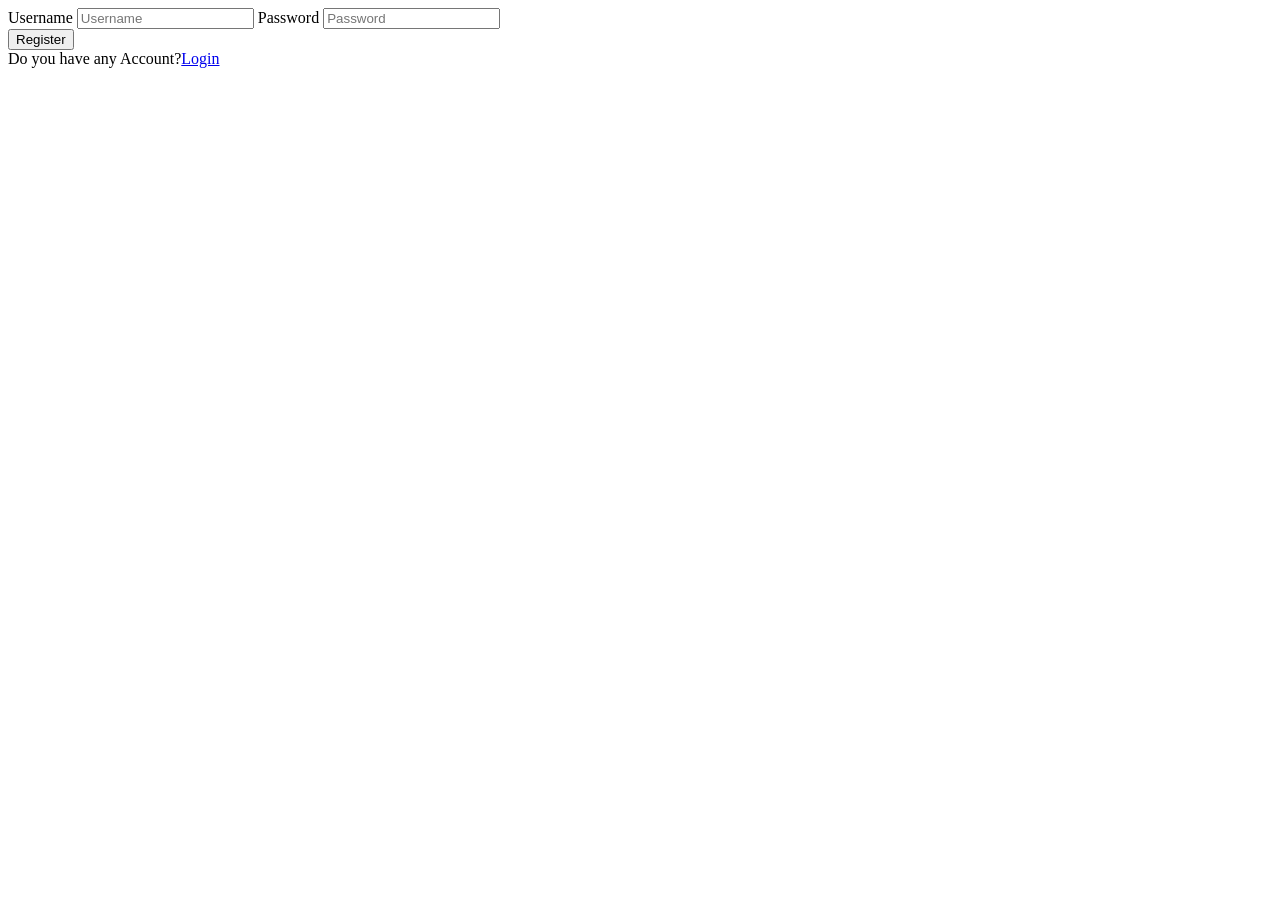
==== register.html @ 3194a1ca "Add files via upload" ====
<!DOCTYPE html>
<html lang="en">
<head>
  <meta charset="UTF-8">
  <meta name="viewport" content="width=device-width, initial-scale=1.0">
  <link rel="stylesheet" href="css/style.css">
  <title>Document</title>
</head>
<body>
  <form>
    <div class="detail">
    <label for="">Username</label>
    <input id="username" type="text" placeholder="Username">
    <label for="">Password</label>
    <input id="password" type="password" placeholder="Password">
    </div>
    <button id="registerBtn
    ">Register</button>
    <div class="register"><span>Do you have any Account?</span><a href="index.html">Login</div>
    </form>
  <script src="js/register.js"></script>
</body>
</html>
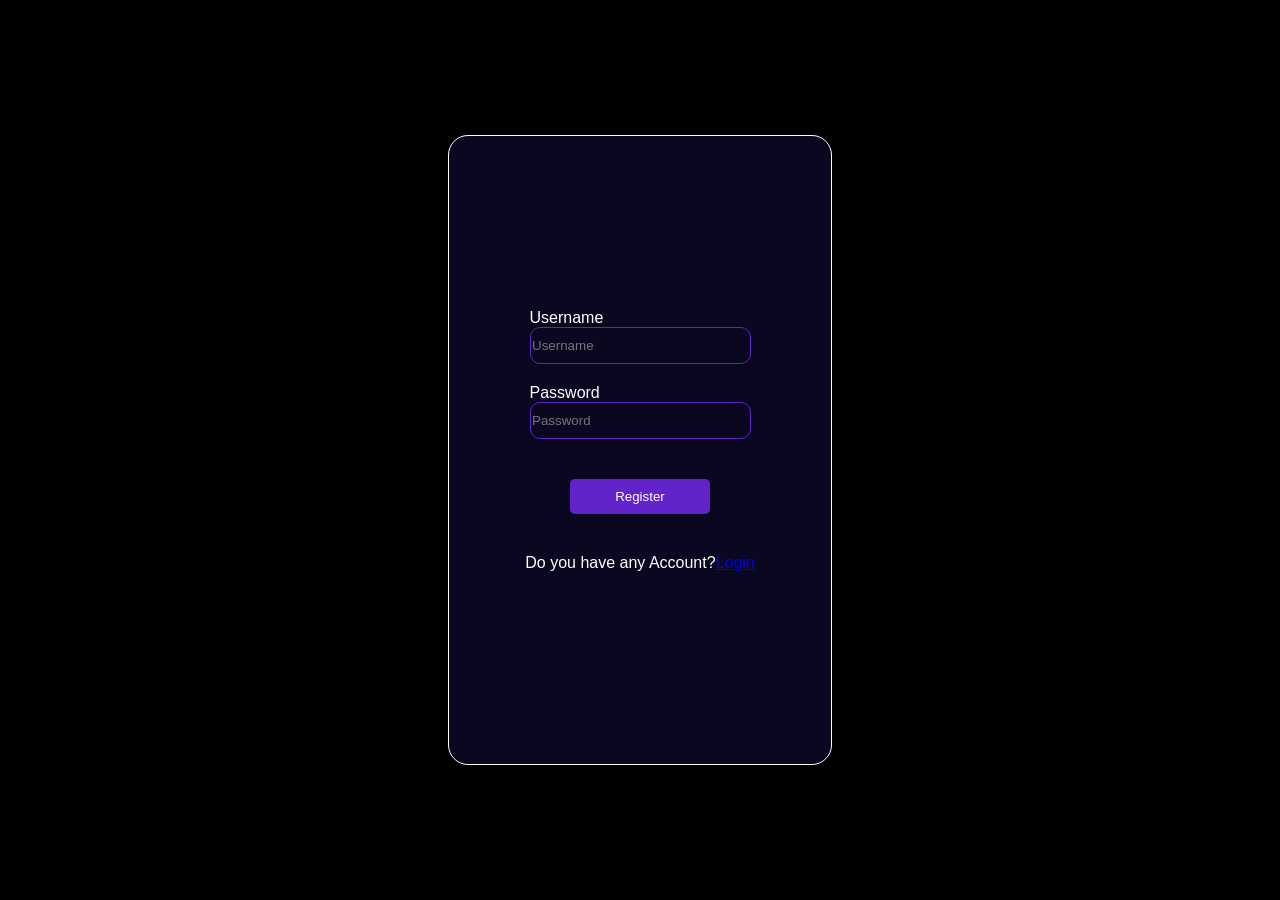
==== commit eb79b209: "Update register.html" ====
--- a/register.html
+++ b/register.html
@@ -3,7 +3,7 @@
 <head>
   <meta charset="UTF-8">
   <meta name="viewport" content="width=device-width, initial-scale=1.0">
-  <link rel="stylesheet" href="css/style.css">
+  <link rel="stylesheet" href="Assignment 8/css/style.css">
   <title>Document</title>
 </head>
 <body>
@@ -18,6 +18,6 @@
     ">Register</button>
     <div class="register"><span>Do you have any Account?</span><a href="index.html">Login</div>
     </form>
-  <script src="js/register.js"></script>
+  <script src="Assignment 8/js/register.js"></script>
 </body>
-</html>+</html>
--- a/Assignment 8/css/style.css
+++ b/Assignment 8/css/style.css
@@ -0,0 +1,68 @@
+*{
+  margin: 0;
+  padding: 0;
+  box-sizing: border-box;
+}
+
+html, body {
+  width: 100%;
+  height: 100%;
+}
+
+body {
+  font-family: 'Poppins', sans-serif;
+  background-color: black;
+  display: flex;
+  justify-content: center;
+  align-items: center;
+}
+form{
+  padding: 20px 40px;
+  height: 70%;
+  width: 30%;
+  background-color: #0A0721;
+  border-radius: 20px;
+  border: 1px solid white;
+  display: flex;
+  flex-direction: column;
+  align-items: center;
+  justify-content: center;
+  gap: 40px;
+}
+.detail{
+  display: flex;
+  flex-direction: column;
+}
+.detail label{
+  padding-top: 20px;
+}
+.detail input{
+  color: white;
+  padding: 10px 40px 10px 10px;
+  text-align: left;
+  outline: none;
+  border: 1px solid #6223CB;
+  border-radius: 10px;
+  background-color: #0A0721;
+}
+input::placeholder{
+  position: relative;
+  left: -5%;
+}
+button{
+  cursor: pointer;
+  padding: 10px 45px;
+  border: none;
+  border-radius: 5px;
+  background-color: #6223CB;
+  color: #fff;
+}
+label{
+  color: white;
+}
+span{
+  color: white;
+}
+a:hover{
+  color: royalblue;
+}
